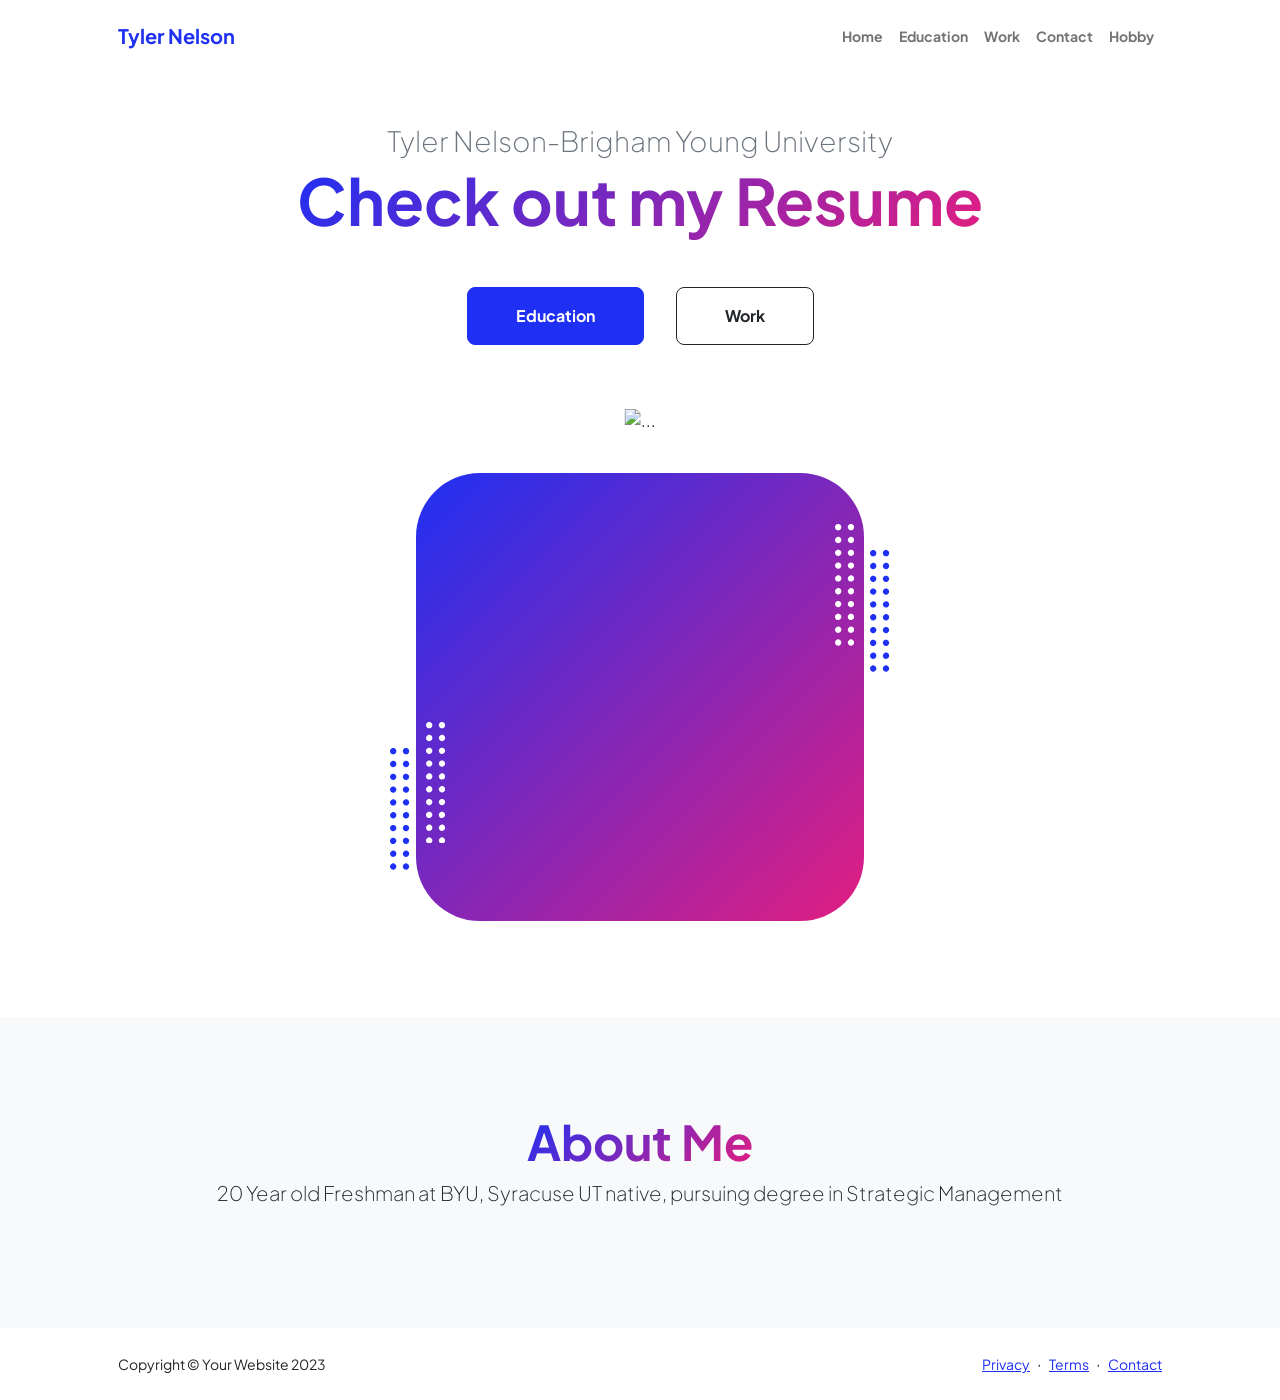
==== index.html @ f0e810d4 "Add files via upload" ====
<!DOCTYPE html>
<html lang="en">
    <head>
        <meta charset="utf-8" />
        <meta name="viewport" content="width=device-width, initial-scale=1, shrink-to-fit=no" />
        <meta name="description" content="" />
        <meta name="author" content="" />
        <title>Tyler Nelson Resume</title>
        <!-- Favicon-->
        <link rel="icon" type="image/x-icon" href="assets/favicon.ico" />
        <!-- Custom Google font-->
        <link rel="preconnect" href="https://fonts.googleapis.com" />
        <link rel="preconnect" href="https://fonts.gstatic.com" crossorigin />
        <link href="https://fonts.googleapis.com/css2?family=Plus+Jakarta+Sans:wght@100;200;300;400;500;600;700;800;900&amp;display=swap" rel="stylesheet" />
        <!-- Bootstrap icons-->
        <link href="https://cdn.jsdelivr.net/npm/bootstrap-icons@1.8.1/font/bootstrap-icons.css" rel="stylesheet" />
        <!-- Core theme CSS (includes Bootstrap)-->
        <link href="css/styles.css" rel="stylesheet" />
    </head>
    <body class="d-flex flex-column h-100">
        <main class="flex-shrink-0">
            <!-- Navigation-->
            <nav class="navbar navbar-expand-lg navbar-light bg-white py-3">
                <div class="container px-5">
                    <a class="navbar-brand" href="index.html"><span class="fw-bolder text-primary">Tyler Nelson</span></a>
                    <button class="navbar-toggler" type="button" data-bs-toggle="collapse" data-bs-target="#navbarSupportedContent" aria-controls="navbarSupportedContent" aria-expanded="false" aria-label="Toggle navigation"><span class="navbar-toggler-icon"></span></button>
                    <div class="collapse navbar-collapse" id="navbarSupportedContent">
                        <ul class="navbar-nav ms-auto mb-2 mb-lg-0 small fw-bolder">
                            <li class="nav-item"><a class="nav-link" href="index.html">Home</a></li>
                            <li class="nav-item"><a class="nav-link" href="projects.html">Education</a></li>
                            <li class="nav-item"><a class="nav-link" href="work.html">Work</a></li>
                            <li class="nav-item"><a class="nav-link" href="contact.html">Contact</a></li>
                            <li class="nav-item"><a class="nav-link" href="hobby.html">Hobby</a></li>
                        </ul>
                    </div>
                </div>
            </nav>
            <!-- Header-->
            <header class="py-5">
                <div class="container px-5 pb-5">
                    <div class="row gx-5 align-items-center">
                        <div class="col-xxl-5">
                            <!-- Header text content-->
                            <div class="text-center text-xxl-start">
                                <div class="fs-3 fw-light text-muted">Tyler Nelson-Brigham Young University</div>
                                <h1 class="display-3 fw-bolder mb-5"><span class="text-gradient d-inline">Check out my Resume</span></h1>
                                <div class="d-grid gap-3 d-sm-flex justify-content-sm-center justify-content-xxl-start mb-3">
                                    <a class="btn btn-primary btn-lg px-5 py-3 me-sm-3 fs-6 fw-bolder" href="projects.html">Education</a>
                                    <a class="btn btn-outline-dark btn-lg px-5 py-3 fs-6 fw-bolder" href="work.html">Work</a>
                                </div>
                            </div>
                        </div>
                        <div class="col-xxl-7">
                            <!-- Header profile picture-->
                            <div class="d-flex justify-content-center mt-5 mt-xxl-0">
                                <div class="profile bg-gradient-primary-to-secondary">
                                    <!-- TIP: For best results, use a photo with a transparent background like the demo example below-->
                                    <!-- Watch a tutorial on how to do this on YouTube (link)-->
                                    <img class="profile-img" src="C:\Users\tyjne\Pictures\IMG_0778.JPEG" alt="..." />
                                    <div class="dots-1">
                                        <!-- SVG Dots-->
                                        <svg version="1.1" xmlns="http://www.w3.org/2000/svg" xmlns:xlink="http://www.w3.org/1999/xlink" x="0px" y="0px" viewBox="0 0 191.6 1215.4" style="enable-background: new 0 0 191.6 1215.4" xml:space="preserve">
                                            <g transform="translate(0.000000,1280.000000) scale(0.100000,-0.100000)">
                                                <path d="M227.7,12788.6c-105-35-200-141-222-248c-43-206,163-412,369-369c155,32,275,190,260,339c-11,105-90,213-190,262        C383.7,12801.6,289.7,12808.6,227.7,12788.6z"></path>
                                                <path d="M1507.7,12788.6c-151-50-253-216-222-362c25-119,136-230,254-255c194-41,395,142,375,339c-11,105-90,213-190,262        C1663.7,12801.6,1569.7,12808.6,1507.7,12788.6z"></path>
                                                <path d="M227.7,11508.6c-105-35-200-141-222-248c-43-206,163-412,369-369c155,32,275,190,260,339c-11,105-90,213-190,262        C383.7,11521.6,289.7,11528.6,227.7,11508.6z"></path>
                                                <path d="M1507.7,11508.6c-151-50-253-216-222-362c25-119,136-230,254-255c194-41,395,142,375,339c-11,105-90,213-190,262        C1663.7,11521.6,1569.7,11528.6,1507.7,11508.6z"></path>
                                                <path d="M227.7,10228.6c-105-35-200-141-222-248c-43-206,163-412,369-369c155,32,275,190,260,339c-11,105-90,213-190,262        C383.7,10241.6,289.7,10248.6,227.7,10228.6z"></path>
                                                <path d="M1507.7,10228.6c-105-35-200-141-222-248c-43-206,163-412,369-369c155,32,275,190,260,339c-11,105-90,213-190,262        C1663.7,10241.6,1569.7,10248.6,1507.7,10228.6z"></path>
                                                <path d="M227.7,8948.6c-105-35-200-141-222-248c-43-206,163-412,369-369c155,32,275,190,260,339c-11,105-90,213-190,262        C383.7,8961.6,289.7,8968.6,227.7,8948.6z"></path>
                                                <path d="M1507.7,8948.6c-105-35-200-141-222-248c-43-206,163-412,369-369c155,32,275,190,260,339c-11,105-90,213-190,262        C1663.7,8961.6,1569.7,8968.6,1507.7,8948.6z"></path>
                                                <path d="M227.7,7668.6c-105-35-200-141-222-248c-43-206,163-412,369-369c155,32,275,190,260,339c-11,105-90,213-190,262        C383.7,7681.6,289.7,7688.6,227.7,7668.6z"></path>
                                                <path d="M1507.7,7668.6c-105-35-200-141-222-248c-43-206,163-412,369-369c155,32,275,190,260,339c-11,105-90,213-190,262        C1663.7,7681.6,1569.7,7688.6,1507.7,7668.6z"></path>
                                                <path d="M227.7,6388.6c-105-35-200-141-222-248c-43-206,163-412,369-369c155,32,275,190,260,339c-11,105-90,213-190,262        C383.7,6401.6,289.7,6408.6,227.7,6388.6z"></path>
                                                <path d="M1507.7,6388.6c-105-35-200-141-222-248c-43-206,163-412,369-369c155,32,275,190,260,339c-11,105-90,213-190,262        C1663.7,6401.6,1569.7,6408.6,1507.7,6388.6z"></path>
                                                <path d="M227.7,5108.6c-105-35-200-141-222-248c-43-206,163-412,369-369c155,32,275,190,260,339c-11,105-90,213-190,262        C383.7,5121.6,289.7,5128.6,227.7,5108.6z"></path>
                                                <path d="M1507.7,5108.6c-105-35-200-141-222-248c-43-206,163-412,369-369c155,32,275,190,260,339c-11,105-90,213-190,262        C1663.7,5121.6,1569.7,5128.6,1507.7,5108.6z"></path>
                                                <path d="M227.7,3828.6c-105-35-200-141-222-248c-43-206,163-412,369-369c155,32,275,190,260,339c-11,105-90,213-190,262        C383.7,3841.6,289.7,3848.6,227.7,3828.6z"></path>
                                                <path d="M1507.7,3828.6c-105-35-200-141-222-248c-43-206,163-412,369-369c155,32,275,190,260,339c-11,105-90,213-190,262        C1663.7,3841.6,1569.7,3848.6,1507.7,3828.6z"></path>
                                                <path d="M227.7,2548.6c-105-35-200-141-222-248c-43-206,163-412,369-369c155,32,275,190,260,339c-11,105-90,213-190,262        C383.7,2561.6,289.7,2568.6,227.7,2548.6z"></path>
                                                <path d="M1507.7,2548.6c-105-35-200-141-222-248c-43-206,163-412,369-369c155,32,275,190,260,339c-11,105-90,213-190,262        C1663.7,2561.6,1569.7,2568.6,1507.7,2548.6z"></path>
                                                <path d="M227.7,1268.6c-105-35-200-141-222-248c-43-206,163-412,369-369c155,32,275,190,260,339c-11,105-90,213-190,262        C383.7,1281.6,289.7,1288.6,227.7,1268.6z"></path>
                                                <path d="M1507.7,1268.6c-105-35-200-141-222-248c-43-206,163-412,369-369c155,32,275,190,260,339c-11,105-90,213-190,262        C1663.7,1281.6,1569.7,1288.6,1507.7,1268.6z"></path>
                                            </g>
                                        </svg>
                                        <!-- END of SVG dots-->
                                    </div>
                                    <div class="dots-2">
                                        <!-- SVG Dots-->
                                        <svg version="1.1" xmlns="http://www.w3.org/2000/svg" xmlns:xlink="http://www.w3.org/1999/xlink" x="0px" y="0px" viewBox="0 0 191.6 1215.4" style="enable-background: new 0 0 191.6 1215.4" xml:space="preserve">
                                            <g transform="translate(0.000000,1280.000000) scale(0.100000,-0.100000)">
                                                <path d="M227.7,12788.6c-105-35-200-141-222-248c-43-206,163-412,369-369c155,32,275,190,260,339c-11,105-90,213-190,262        C383.7,12801.6,289.7,12808.6,227.7,12788.6z"></path>
                                                <path d="M1507.7,12788.6c-151-50-253-216-222-362c25-119,136-230,254-255c194-41,395,142,375,339c-11,105-90,213-190,262        C1663.7,12801.6,1569.7,12808.6,1507.7,12788.6z"></path>
                                                <path d="M227.7,11508.6c-105-35-200-141-222-248c-43-206,163-412,369-369c155,32,275,190,260,339c-11,105-90,213-190,262        C383.7,11521.6,289.7,11528.6,227.7,11508.6z"></path>
                                                <path d="M1507.7,11508.6c-151-50-253-216-222-362c25-119,136-230,254-255c194-41,395,142,375,339c-11,105-90,213-190,262        C1663.7,11521.6,1569.7,11528.6,1507.7,11508.6z"></path>
                                                <path d="M227.7,10228.6c-105-35-200-141-222-248c-43-206,163-412,369-369c155,32,275,190,260,339c-11,105-90,213-190,262        C383.7,10241.6,289.7,10248.6,227.7,10228.6z"></path>
                                                <path d="M1507.7,10228.6c-105-35-200-141-222-248c-43-206,163-412,369-369c155,32,275,190,260,339c-11,105-90,213-190,262        C1663.7,10241.6,1569.7,10248.6,1507.7,10228.6z"></path>
                                                <path d="M227.7,8948.6c-105-35-200-141-222-248c-43-206,163-412,369-369c155,32,275,190,260,339c-11,105-90,213-190,262        C383.7,8961.6,289.7,8968.6,227.7,8948.6z"></path>
                                                <path d="M1507.7,8948.6c-105-35-200-141-222-248c-43-206,163-412,369-369c155,32,275,190,260,339c-11,105-90,213-190,262        C1663.7,8961.6,1569.7,8968.6,1507.7,8948.6z"></path>
                                                <path d="M227.7,7668.6c-105-35-200-141-222-248c-43-206,163-412,369-369c155,32,275,190,260,339c-11,105-90,213-190,262        C383.7,7681.6,289.7,7688.6,227.7,7668.6z"></path>
                                                <path d="M1507.7,7668.6c-105-35-200-141-222-248c-43-206,163-412,369-369c155,32,275,190,260,339c-11,105-90,213-190,262        C1663.7,7681.6,1569.7,7688.6,1507.7,7668.6z"></path>
                                                <path d="M227.7,6388.6c-105-35-200-141-222-248c-43-206,163-412,369-369c155,32,275,190,260,339c-11,105-90,213-190,262        C383.7,6401.6,289.7,6408.6,227.7,6388.6z"></path>
                                                <path d="M1507.7,6388.6c-105-35-200-141-222-248c-43-206,163-412,369-369c155,32,275,190,260,339c-11,105-90,213-190,262        C1663.7,6401.6,1569.7,6408.6,1507.7,6388.6z"></path>
                                                <path d="M227.7,5108.6c-105-35-200-141-222-248c-43-206,163-412,369-369c155,32,275,190,260,339c-11,105-90,213-190,262        C383.7,5121.6,289.7,5128.6,227.7,5108.6z"></path>
                                                <path d="M1507.7,5108.6c-105-35-200-141-222-248c-43-206,163-412,369-369c155,32,275,190,260,339c-11,105-90,213-190,262        C1663.7,5121.6,1569.7,5128.6,1507.7,5108.6z"></path>
                                                <path d="M227.7,3828.6c-105-35-200-141-222-248c-43-206,163-412,369-369c155,32,275,190,260,339c-11,105-90,213-190,262        C383.7,3841.6,289.7,3848.6,227.7,3828.6z"></path>
                                                <path d="M1507.7,3828.6c-105-35-200-141-222-248c-43-206,163-412,369-369c155,32,275,190,260,339c-11,105-90,213-190,262        C1663.7,3841.6,1569.7,3848.6,1507.7,3828.6z"></path>
                                                <path d="M227.7,2548.6c-105-35-200-141-222-248c-43-206,163-412,369-369c155,32,275,190,260,339c-11,105-90,213-190,262        C383.7,2561.6,289.7,2568.6,227.7,2548.6z"></path>
                                                <path d="M1507.7,2548.6c-105-35-200-141-222-248c-43-206,163-412,369-369c155,32,275,190,260,339c-11,105-90,213-190,262        C1663.7,2561.6,1569.7,2568.6,1507.7,2548.6z"></path>
                                                <path d="M227.7,1268.6c-105-35-200-141-222-248c-43-206,163-412,369-369c155,32,275,190,260,339c-11,105-90,213-190,262        C383.7,1281.6,289.7,1288.6,227.7,1268.6z"></path>
                                                <path d="M1507.7,1268.6c-105-35-200-141-222-248c-43-206,163-412,369-369c155,32,275,190,260,339c-11,105-90,213-190,262        C1663.7,1281.6,1569.7,1288.6,1507.7,1268.6z"></path>
                                            </g>
                                        </svg>
                                        <!-- END of SVG dots-->
                                    </div>
                                    <div class="dots-3">
                                        <!-- SVG Dots-->
                                        <svg version="1.1" xmlns="http://www.w3.org/2000/svg" xmlns:xlink="http://www.w3.org/1999/xlink" x="0px" y="0px" viewBox="0 0 191.6 1215.4" style="enable-background: new 0 0 191.6 1215.4" xml:space="preserve">
                                            <g transform="translate(0.000000,1280.000000) scale(0.100000,-0.100000)">
                                                <path d="M227.7,12788.6c-105-35-200-141-222-248c-43-206,163-412,369-369c155,32,275,190,260,339c-11,105-90,213-190,262        C383.7,12801.6,289.7,12808.6,227.7,12788.6z"></path>
                                                <path d="M1507.7,12788.6c-151-50-253-216-222-362c25-119,136-230,254-255c194-41,395,142,375,339c-11,105-90,213-190,262        C1663.7,12801.6,1569.7,12808.6,1507.7,12788.6z"></path>
                                                <path d="M227.7,11508.6c-105-35-200-141-222-248c-43-206,163-412,369-369c155,32,275,190,260,339c-11,105-90,213-190,262        C383.7,11521.6,289.7,11528.6,227.7,11508.6z"></path>
                                                <path d="M1507.7,11508.6c-151-50-253-216-222-362c25-119,136-230,254-255c194-41,395,142,375,339c-11,105-90,213-190,262        C1663.7,11521.6,1569.7,11528.6,1507.7,11508.6z"></path>
                                                <path d="M227.7,10228.6c-105-35-200-141-222-248c-43-206,163-412,369-369c155,32,275,190,260,339c-11,105-90,213-190,262        C383.7,10241.6,289.7,10248.6,227.7,10228.6z"></path>
                                                <path d="M1507.7,10228.6c-105-35-200-141-222-248c-43-206,163-412,369-369c155,32,275,190,260,339c-11,105-90,213-190,262        C1663.7,10241.6,1569.7,10248.6,1507.7,10228.6z"></path>
                                                <path d="M227.7,8948.6c-105-35-200-141-222-248c-43-206,163-412,369-369c155,32,275,190,260,339c-11,105-90,213-190,262        C383.7,8961.6,289.7,8968.6,227.7,8948.6z"></path>
                                                <path d="M1507.7,8948.6c-105-35-200-141-222-248c-43-206,163-412,369-369c155,32,275,190,260,339c-11,105-90,213-190,262        C1663.7,8961.6,1569.7,8968.6,1507.7,8948.6z"></path>
                                                <path d="M227.7,7668.6c-105-35-200-141-222-248c-43-206,163-412,369-369c155,32,275,190,260,339c-11,105-90,213-190,262        C383.7,7681.6,289.7,7688.6,227.7,7668.6z"></path>
                                                <path d="M1507.7,7668.6c-105-35-200-141-222-248c-43-206,163-412,369-369c155,32,275,190,260,339c-11,105-90,213-190,262        C1663.7,7681.6,1569.7,7688.6,1507.7,7668.6z"></path>
                                                <path d="M227.7,6388.6c-105-35-200-141-222-248c-43-206,163-412,369-369c155,32,275,190,260,339c-11,105-90,213-190,262        C383.7,6401.6,289.7,6408.6,227.7,6388.6z"></path>
                                                <path d="M1507.7,6388.6c-105-35-200-141-222-248c-43-206,163-412,369-369c155,32,275,190,260,339c-11,105-90,213-190,262        C1663.7,6401.6,1569.7,6408.6,1507.7,6388.6z"></path>
                                                <path d="M227.7,5108.6c-105-35-200-141-222-248c-43-206,163-412,369-369c155,32,275,190,260,339c-11,105-90,213-190,262        C383.7,5121.6,289.7,5128.6,227.7,5108.6z"></path>
                                                <path d="M1507.7,5108.6c-105-35-200-141-222-248c-43-206,163-412,369-369c155,32,275,190,260,339c-11,105-90,213-190,262        C1663.7,5121.6,1569.7,5128.6,1507.7,5108.6z"></path>
                                                <path d="M227.7,3828.6c-105-35-200-141-222-248c-43-206,163-412,369-369c155,32,275,190,260,339c-11,105-90,213-190,262        C383.7,3841.6,289.7,3848.6,227.7,3828.6z"></path>
                                                <path d="M1507.7,3828.6c-105-35-200-141-222-248c-43-206,163-412,369-369c155,32,275,190,260,339c-11,105-90,213-190,262        C1663.7,3841.6,1569.7,3848.6,1507.7,3828.6z"></path>
                                                <path d="M227.7,2548.6c-105-35-200-141-222-248c-43-206,163-412,369-369c155,32,275,190,260,339c-11,105-90,213-190,262        C383.7,2561.6,289.7,2568.6,227.7,2548.6z"></path>
                                                <path d="M1507.7,2548.6c-105-35-200-141-222-248c-43-206,163-412,369-369c155,32,275,190,260,339c-11,105-90,213-190,262        C1663.7,2561.6,1569.7,2568.6,1507.7,2548.6z"></path>
                                                <path d="M227.7,1268.6c-105-35-200-141-222-248c-43-206,163-412,369-369c155,32,275,190,260,339c-11,105-90,213-190,262        C383.7,1281.6,289.7,1288.6,227.7,1268.6z"></path>
                                                <path d="M1507.7,1268.6c-105-35-200-141-222-248c-43-206,163-412,369-369c155,32,275,190,260,339c-11,105-90,213-190,262        C1663.7,1281.6,1569.7,1288.6,1507.7,1268.6z"></path>
                                            </g>
                                        </svg>
                                        <!-- END of SVG dots-->
                                    </div>
                                    <div class="dots-4">
                                        <!-- SVG Dots-->
                                        <svg version="1.1" xmlns="http://www.w3.org/2000/svg" xmlns:xlink="http://www.w3.org/1999/xlink" x="0px" y="0px" viewBox="0 0 191.6 1215.4" style="enable-background: new 0 0 191.6 1215.4" xml:space="preserve">
                                            <g transform="translate(0.000000,1280.000000) scale(0.100000,-0.100000)">
                                                <path d="M227.7,12788.6c-105-35-200-141-222-248c-43-206,163-412,369-369c155,32,275,190,260,339c-11,105-90,213-190,262        C383.7,12801.6,289.7,12808.6,227.7,12788.6z"></path>
                                                <path d="M1507.7,12788.6c-151-50-253-216-222-362c25-119,136-230,254-255c194-41,395,142,375,339c-11,105-90,213-190,262        C1663.7,12801.6,1569.7,12808.6,1507.7,12788.6z"></path>
                                                <path d="M227.7,11508.6c-105-35-200-141-222-248c-43-206,163-412,369-369c155,32,275,190,260,339c-11,105-90,213-190,262        C383.7,11521.6,289.7,11528.6,227.7,11508.6z"></path>
                                                <path d="M1507.7,11508.6c-151-50-253-216-222-362c25-119,136-230,254-255c194-41,395,142,375,339c-11,105-90,213-190,262        C1663.7,11521.6,1569.7,11528.6,1507.7,11508.6z"></path>
                                                <path d="M227.7,10228.6c-105-35-200-141-222-248c-43-206,163-412,369-369c155,32,275,190,260,339c-11,105-90,213-190,262        C383.7,10241.6,289.7,10248.6,227.7,10228.6z"></path>
                                                <path d="M1507.7,10228.6c-105-35-200-141-222-248c-43-206,163-412,369-369c155,32,275,190,260,339c-11,105-90,213-190,262        C1663.7,10241.6,1569.7,10248.6,1507.7,10228.6z"></path>
                                                <path d="M227.7,8948.6c-105-35-200-141-222-248c-43-206,163-412,369-369c155,32,275,190,260,339c-11,105-90,213-190,262        C383.7,8961.6,289.7,8968.6,227.7,8948.6z"></path>
                                                <path d="M1507.7,8948.6c-105-35-200-141-222-248c-43-206,163-412,369-369c155,32,275,190,260,339c-11,105-90,213-190,262        C1663.7,8961.6,1569.7,8968.6,1507.7,8948.6z"></path>
                                                <path d="M227.7,7668.6c-105-35-200-141-222-248c-43-206,163-412,369-369c155,32,275,190,260,339c-11,105-90,213-190,262        C383.7,7681.6,289.7,7688.6,227.7,7668.6z"></path>
                                                <path d="M1507.7,7668.6c-105-35-200-141-222-248c-43-206,163-412,369-369c155,32,275,190,260,339c-11,105-90,213-190,262        C1663.7,7681.6,1569.7,7688.6,1507.7,7668.6z"></path>
                                                <path d="M227.7,6388.6c-105-35-200-141-222-248c-43-206,163-412,369-369c155,32,275,190,260,339c-11,105-90,213-190,262        C383.7,6401.6,289.7,6408.6,227.7,6388.6z"></path>
                                                <path d="M1507.7,6388.6c-105-35-200-141-222-248c-43-206,163-412,369-369c155,32,275,190,260,339c-11,105-90,213-190,262        C1663.7,6401.6,1569.7,6408.6,1507.7,6388.6z"></path>
                                                <path d="M227.7,5108.6c-105-35-200-141-222-248c-43-206,163-412,369-369c155,32,275,190,260,339c-11,105-90,213-190,262        C383.7,5121.6,289.7,5128.6,227.7,5108.6z"></path>
                                                <path d="M1507.7,5108.6c-105-35-200-141-222-248c-43-206,163-412,369-369c155,32,275,190,260,339c-11,105-90,213-190,262        C1663.7,5121.6,1569.7,5128.6,1507.7,5108.6z"></path>
                                                <path d="M227.7,3828.6c-105-35-200-141-222-248c-43-206,163-412,369-369c155,32,275,190,260,339c-11,105-90,213-190,262        C383.7,3841.6,289.7,3848.6,227.7,3828.6z"></path>
                                                <path d="M1507.7,3828.6c-105-35-200-141-222-248c-43-206,163-412,369-369c155,32,275,190,260,339c-11,105-90,213-190,262        C1663.7,3841.6,1569.7,3848.6,1507.7,3828.6z"></path>
                                                <path d="M227.7,2548.6c-105-35-200-141-222-248c-43-206,163-412,369-369c155,32,275,190,260,339c-11,105-90,213-190,262        C383.7,2561.6,289.7,2568.6,227.7,2548.6z"></path>
                                                <path d="M1507.7,2548.6c-105-35-200-141-222-248c-43-206,163-412,369-369c155,32,275,190,260,339c-11,105-90,213-190,262        C1663.7,2561.6,1569.7,2568.6,1507.7,2548.6z"></path>
                                                <path d="M227.7,1268.6c-105-35-200-141-222-248c-43-206,163-412,369-369c155,32,275,190,260,339c-11,105-90,213-190,262        C383.7,1281.6,289.7,1288.6,227.7,1268.6z"></path>
                                                <path d="M1507.7,1268.6c-105-35-200-141-222-248c-43-206,163-412,369-369c155,32,275,190,260,339c-11,105-90,213-190,262        C1663.7,1281.6,1569.7,1288.6,1507.7,1268.6z"></path>
                                            </g>
                                        </svg>
                                        <!-- END of SVG dots-->
                                    </div>
                                </div>
                            </div>
                        </div>
                    </div>
                </div>
            </header>
            <!-- About Section-->
            <section class="bg-light py-5">
                <div class="container px-5">
                    <div class="row gx-5 justify-content-center">
                        <div class="col-xxl-8">
                            <div class="text-center my-5">
                                <h2 class="display-5 fw-bolder"><span class="text-gradient d-inline">About Me</span></h2>
                                <p class="lead fw-light mb-4">20 Year old Freshman at BYU, Syracuse UT native, pursuing degree in Strategic Management</p>
                                <p class="text-muted"></p>
                                <div class="d-flex justify-content-center fs-2 gap-4">
                                </div>
                            </div>
                        </div>
                    </div>
                </div>
            </section>
        </main>
        <!-- Footer-->
        <footer class="bg-white py-4 mt-auto">
            <div class="container px-5">
                <div class="row align-items-center justify-content-between flex-column flex-sm-row">
                    <div class="col-auto"><div class="small m-0">Copyright &copy; Your Website 2023</div></div>
                    <div class="col-auto">
                        <a class="small" href="#!">Privacy</a>
                        <span class="mx-1">&middot;</span>
                        <a class="small" href="#!">Terms</a>
                        <span class="mx-1">&middot;</span>
                        <a class="small" href="#!">Contact</a>
                    </div>
                </div>
            </div>
        </footer>
        <!-- Bootstrap core JS-->
        <script src="https://cdn.jsdelivr.net/npm/bootstrap@5.2.3/dist/js/bootstrap.bundle.min.js"></script>
        <!-- Core theme JS-->
        <script src="js/scripts.js"></script>
    </body>
</html>
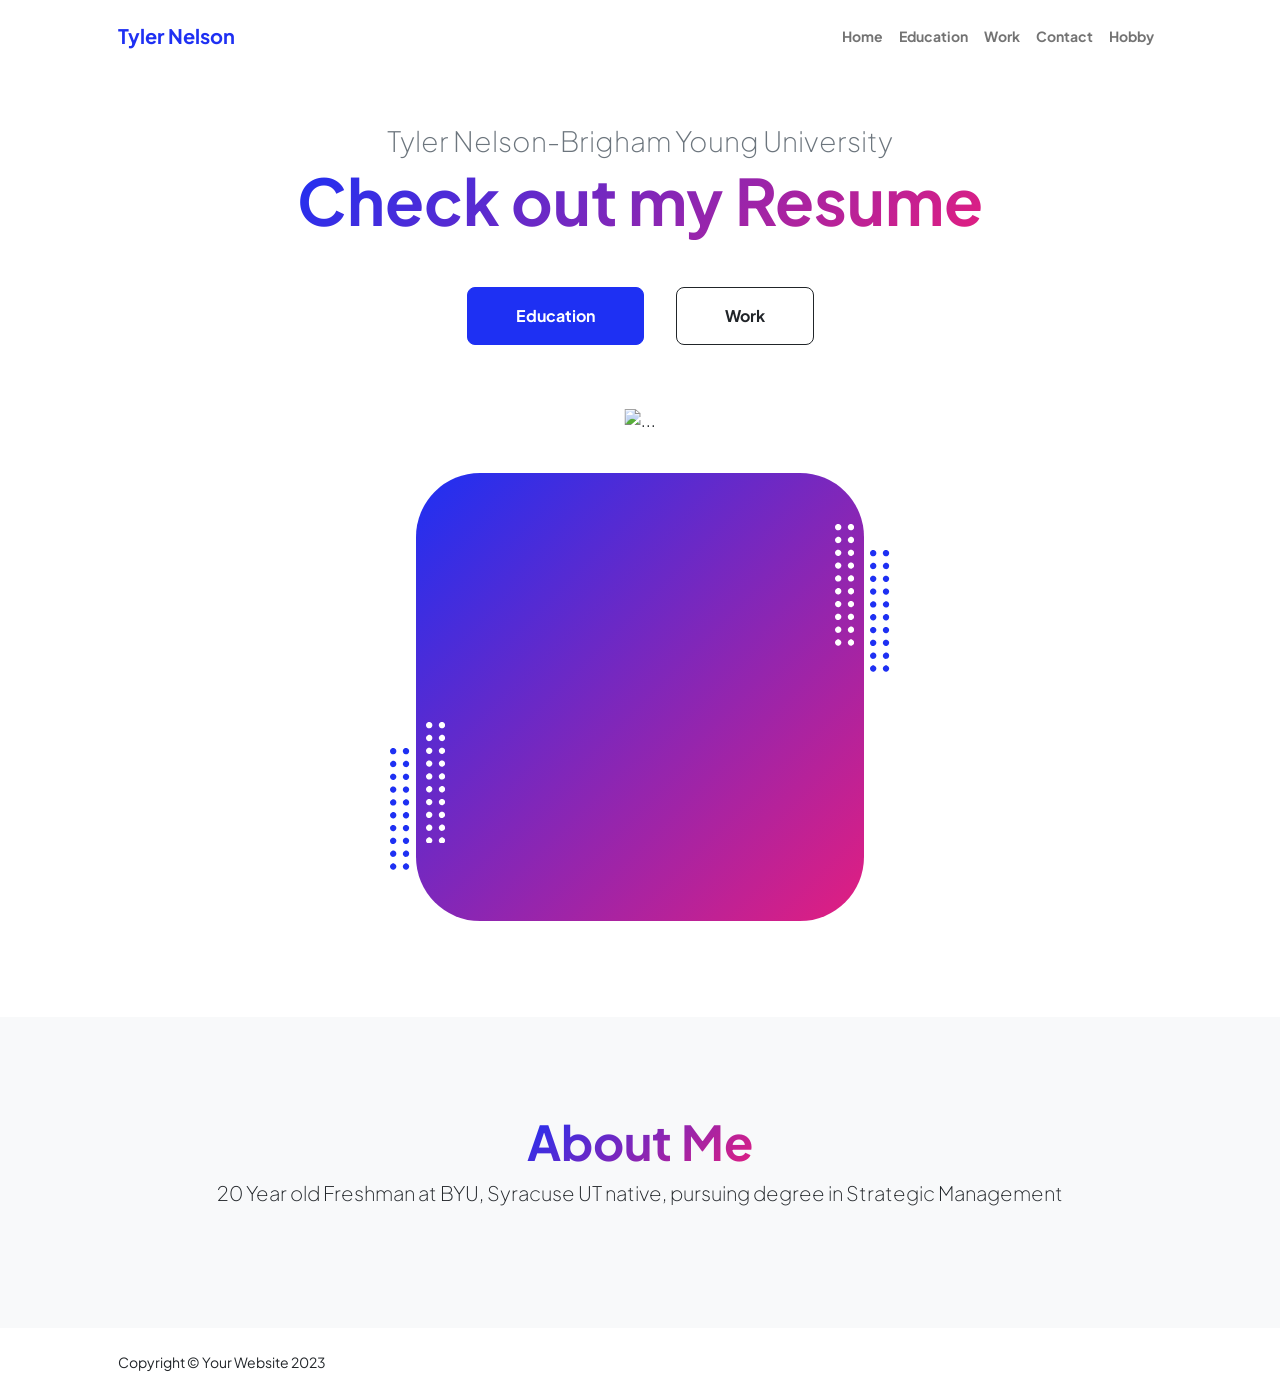
==== commit ac688f12: "Update index.html" ====
--- a/index.html
+++ b/index.html
@@ -56,7 +56,7 @@
                                 <div class="profile bg-gradient-primary-to-secondary">
                                     <!-- TIP: For best results, use a photo with a transparent background like the demo example below-->
                                     <!-- Watch a tutorial on how to do this on YouTube (link)-->
-                                    <img class="profile-img" src="C:\Users\tyjne\Pictures\IMG_0778.JPEG" alt="..." />
+                                    <img class="profile-img" src="IMG_0778.JPEG" alt="..." />
                                     <div class="dots-1">
                                         <!-- SVG Dots-->
                                         <svg version="1.1" xmlns="http://www.w3.org/2000/svg" xmlns:xlink="http://www.w3.org/1999/xlink" x="0px" y="0px" viewBox="0 0 191.6 1215.4" style="enable-background: new 0 0 191.6 1215.4" xml:space="preserve">
@@ -197,13 +197,6 @@
             <div class="container px-5">
                 <div class="row align-items-center justify-content-between flex-column flex-sm-row">
                     <div class="col-auto"><div class="small m-0">Copyright &copy; Your Website 2023</div></div>
-                    <div class="col-auto">
-                        <a class="small" href="#!">Privacy</a>
-                        <span class="mx-1">&middot;</span>
-                        <a class="small" href="#!">Terms</a>
-                        <span class="mx-1">&middot;</span>
-                        <a class="small" href="#!">Contact</a>
-                    </div>
                 </div>
             </div>
         </footer>
